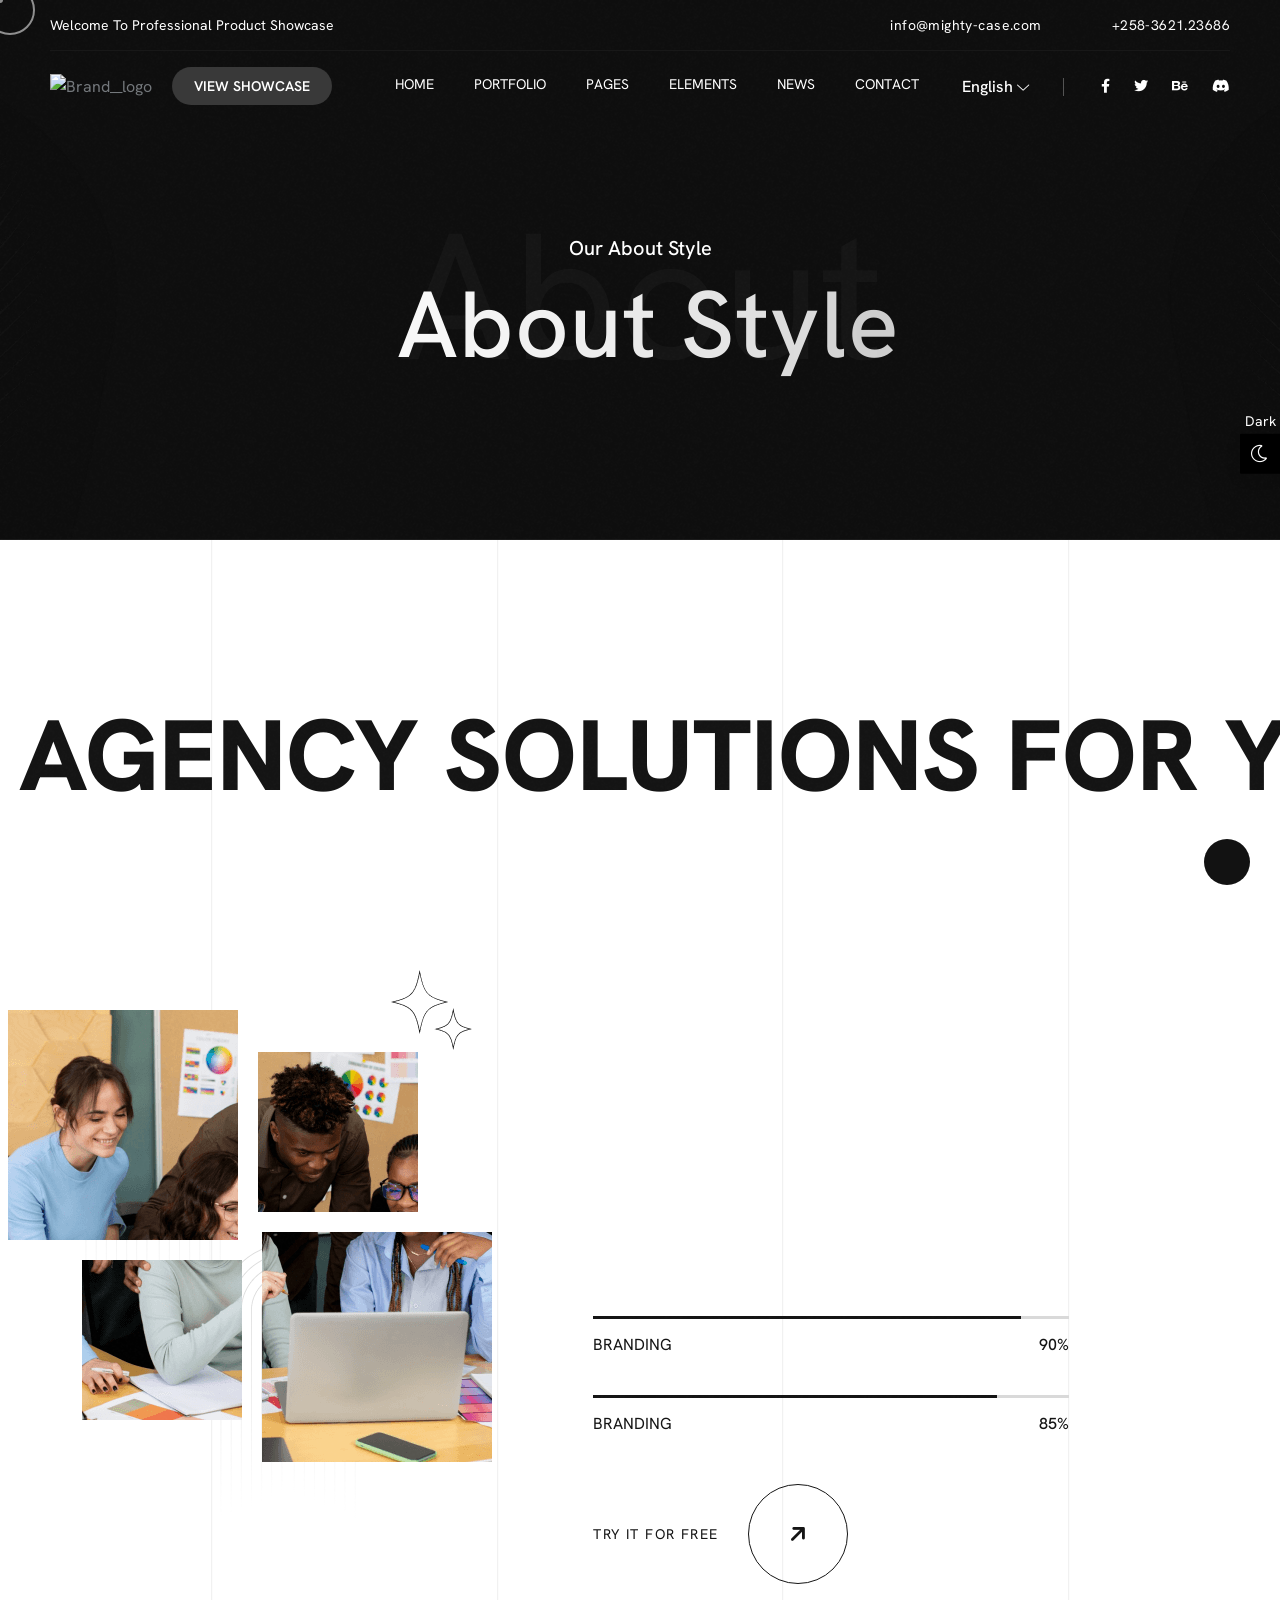
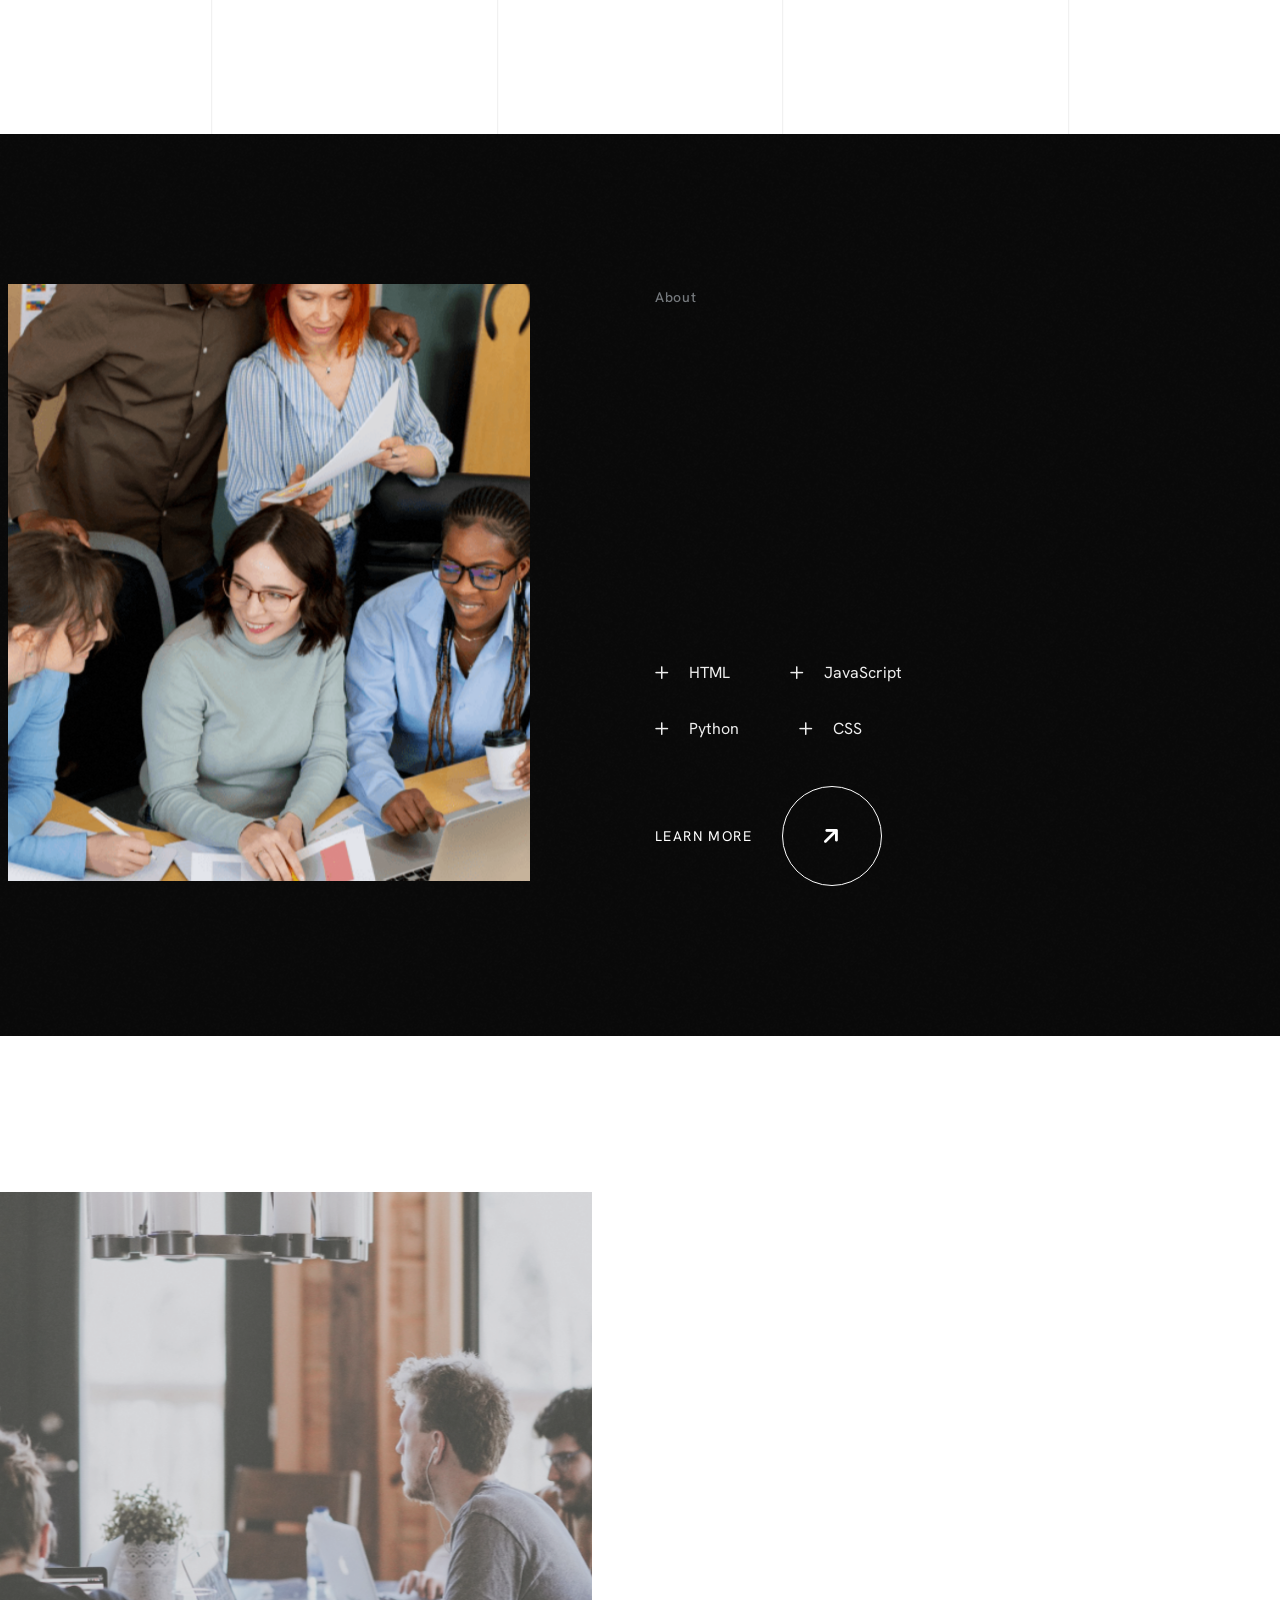
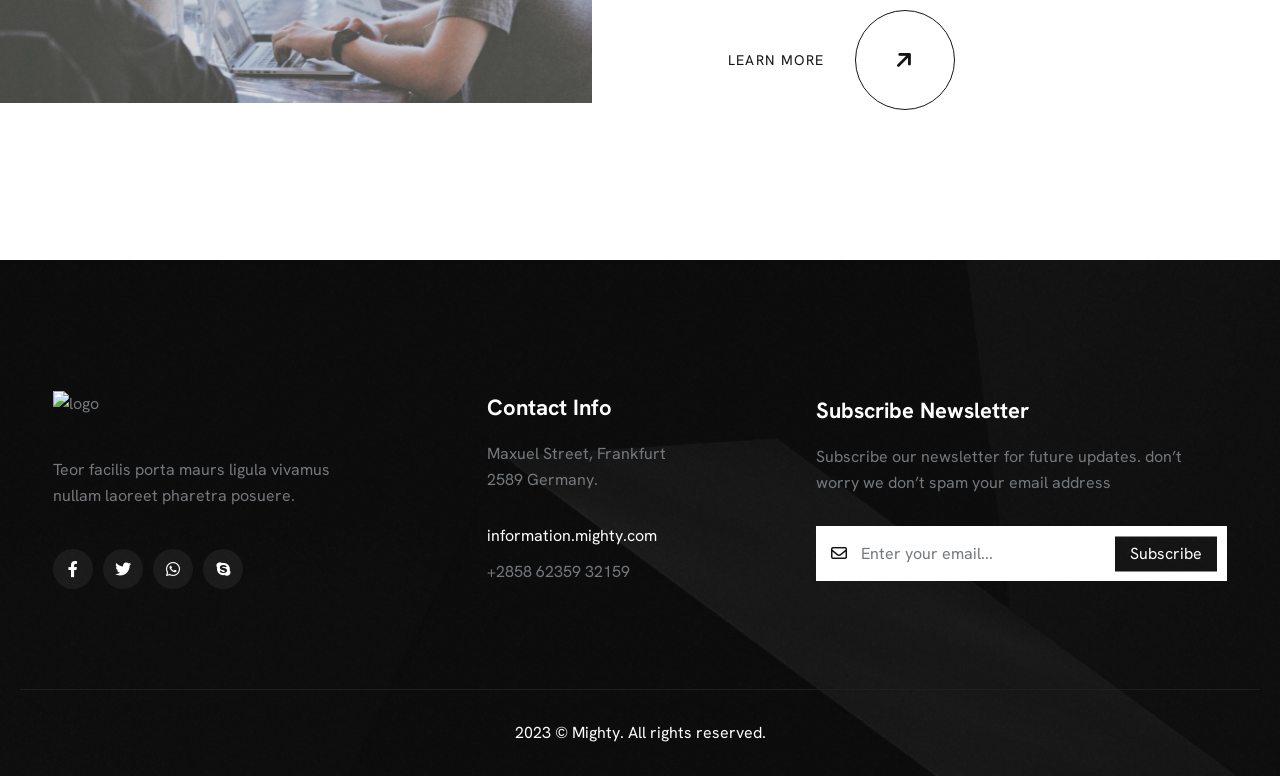
==== about-style.html @ b7a42e95 "initial commit" ====
<!DOCTYPE html>
<html lang="en" data-theme="light">

<head>
    <meta charset="UTF-8">
    <meta name="viewport" content="width=device-width, initial-scale=1.0">
    <meta name="theme-style-mode" content="1">
    <link rel="shortcut icon" type="image/x-icon" href="assets/images/fav.png">
    <title>Mighty - Creative Portfolio Template</title>
    <link rel="stylesheet" href="assets/css/plugins/fontawesome-6.css">
    <link rel="stylesheet" href="assets/css/plugins/swiper.min.css">
    <link rel="stylesheet" href="assets/css/vendor/metismenu.css">
    <link rel="stylesheet" href="assets/css/plugins/animate.min.css">
    <link rel="stylesheet" href="assets/css/vendor/bootstrap.min.css">
    <link rel="stylesheet" href="assets/css/style.css">
</head>

<body class="inner-page">

    <!-- Scripts style two -->
    <!-- header area two start -->
    <div class="rts-header-area-two header--sticky">
        <div class="container-150">
            <div class="row">
                <div class="col-lg-12">
                    <div class="header-top-two">
                        <div class="left">
                            <p>Welcome To Professional Product Showcase</p>
                        </div>
                        <div class="right">
                            <div class="male">
                                <a href="mailto:webmaster@example.com">info@mighty-case.com</a>
                            </div>
                            <div class="number">
                                <a href="tel:+4733378901">+258-3621.23686</a>
                            </div>
                        </div>
                    </div>
                </div>
            </div>
            <div class="row">
                <div class="col-lg-12">
                    <div class="main-header-two">
                        <div class="header-left-area">
                            <div class="logo-area">
                                <a href="index.html" class="loog">
                                    <img src="assets/images/logo/03.svg" alt="Brand__logo">
                                </a>
                            </div>
                            <a href="portfolio-grid.html" class="rts-btn btn-radious btn-dark">View Showcase</a>
                        </div>
                        <div class="header-nav-area">
                            <nav class="nav-area drop-down-rts">
                                <ul class="navbar-nav-1">
                                    <li class="menu-item main-nav-on menu-item-has-children">
                                        <a href="javascript:void(0);"><span class="rolling-text">Home</span></a>

                                        <ul class="mega-menu-01 sub-menu home-demos" style="display: block;">
                                            <li class="single-mega">
                                                <a class="tag" href="#">Home Pages</a>
                                                <ul class="main-wrapper" style="display: block;">
                                                    <li class="menu-item menu-item-home"><a class="menu-link" href="index.html">Digital Agency</a>
                                                    </li>

                                                    <li class="menu-item"><a class="menu-link" href="index-six.html">Business Agency</a></li>
                                                    <li class="menu-item"><a class="menu-link" href="index-two.html">Creative Agency</a></li>
                                                    <li class="menu-item"><a class="menu-link" href="index-three.html">Personal Portfolio</a></li>
                                                    <li class="menu-item"><a class="menu-link" href="index-four.html">Design Agency</a></li>
                                                    <li class="menu-item"><a class="menu-link" href="index-five.html">Creative Portfolio</a></li>
                                                </ul>
                                            </li>
                                            <li class="single-mega">
                                                <a class="tag" href="#">showcases</a>
                                                <ul class="main-wrapper" style="display: block;">
                                                    <li class="menu-item menu-item-home"><a class="menu-link" href="showcase-horizontal.html">Horizonal Slider</a></li>
                                                    <li class="menu-item menu-item-home"><a class="menu-link" href="showcase-carousel.html">Showcase
                                                            Carousel</a></li>
                                                    <li class="menu-item menu-item-home"><a class="menu-link" href="showcase-carousel-center-active.html">Showcase Active</a></li>
                                                    <li class="menu-item menu-item-home"><a class="menu-link" href="showcase-vertical-slider.html">Vertical Slider</a></li>
                                                    <li class="menu-item menu-item-home"><a class="menu-link" href="showcase-vertical-scroll.html">Vertical Scroll</a></li>
                                                    <li class="menu-item menu-item-home"><a class="menu-link" href="showcase-parallax-slider.html">Parallax Slider</a></li>
                                                </ul>
                                            </li>
                                            <li class="single-mega">
                                                <a class="tag" href="#">showcases</a>
                                                <ul class="main-wrapper" style="display: block;">
                                                    <li class="menu-item menu-item-home"><a class="menu-link" href="showcase-grid-slider.html">Showcase Grid Slider </a></li>
                                                    <li class="menu-item menu-item-home"><a class="menu-link" href="showcase-vertical-split.html">Vertical Split</a></li>
                                                    <li class="menu-item menu-item-home"><a class="menu-link" href="showcase-interactive-links.html">Interactive Links</a></li>
                                                    <li class="menu-item menu-item-home"><a class="menu-link" href="showcase-interactive-list.html">Interactive Lists</a></li>
                                                    <li class="menu-item menu-item-home"><a class="menu-link" href="showcase-interactive-reveal.html">Interactive reveal</a></li>
                                                    <li class="menu-item"><a class="menu-link" href="javascript:void(0);">Coming Soon</a></li>
                                                </ul>
                                            </li>

                                        </ul>

                                        <ul class="" style="display: block;">

                                        </ul>

                                    </li>
                                    <li class="menu-item main-nav-on menu-item-has-children">
                                        <a href="#"><span class="rolling-text">Portfolio</span></a>
                                        <ul class="sub-menu" style="display: block;">
                                            <li class="menu-item menu-item-home has-children-sub"><a class="menu-link" href="javascript:void(0);">Portfolio Grid</a>
                                                <ul class="sub-menu third-lvl base">
                                                    <li class="menu-item menu-item-home"><a class="nav-link" href="portfolio-grid.html"> Grid 2
                                                            Column</a></li>
                                                    <li class="menu-item menu-item-home"><a class="nav-link" href="portfolio-grid-3column.html">Grid
                                                            3 Column</a></li>
                                                    <li class="menu-item menu-item-home"><a class="nav-link" href="portfolio-full-width.html">Grid
                                                            Full Width</a></li>

                                                </ul>
                                            </li>
                                            <li class="menu-item menu-item-home has-children-sub"><a class="menu-link" href="javascript:void(0);">Portfolio List</a>
                                                <ul class="sub-menu third-lvl base">
                                                    <li class="menu-item menu-item-home"><a href="portfolio-two.html">Portfolio List</a></li>
                                                    <li class="menu-item menu-item-home"><a href="showcase-interactive-list.html">Interactive
                                                            Lists</a></li>
                                                </ul>

                                            </li>
                                            <li class="menu-item menu-item-home"><a class="menu-link" href="portfolio-one.html">Portfolio
                                                    Masonry</a></li>
                                            <li class="menu-item menu-item-home"><a class="menu-link" href="portfolio-filter.html">Portfolio
                                                    Filter</a></li>
                                            <li class="menu-item menu-item-home has-children-sub"><a class="menu-link" href="javascript:void(0);">Portfolio Details</a>
                                                <ul class="sub-menu third-lvl base">
                                                    <li class="menu-item menu-item-home"><a class="nav-link" href="portfolio-details.html">Portfolio
                                                            Details</a></li>
                                                    <li class="menu-item menu-item-home"><a class="nav-link" href="portfolio-details-two.html">Portfolio Details Two</a></li>
                                                    <li class="menu-item menu-item-home"><a class="nav-link" href="portfolio-details-three.html">Portfolio Details Three</a></li>
                                                    <li class="menu-item menu-item-home"><a class="nav-link" href="portfolio-details-four.html">Portfolio Details Four</a></li>
                                                    <li class="menu-item menu-item-home"><a class="nav-link" href="portfolio-details-slider.html">Portfolio Details Slider</a></li>
                                                </ul>
                                            </li>
                                        </ul>
                                    </li>
                                    <li class="menu-item main-nav-on menu-item-has-children">
                                        <a href="javascript:void(0);"><span class="rolling-text">Pages</span></a>
                                        <ul class="sub-menu" style="display: block;">
                                            <li class="menu-item menu-item-home"><a class="menu-link" href="about.html">About Us</a></li>
                                            <li class="menu-item menu-item-home"><a class="menu-link" href="service-1.html">Services V.1</a></li>
                                            <li class="menu-item menu-item-home"><a class="menu-link" href="service-2.html">Services V.2</a></li>
                                            <li class="menu-item menu-item-home"><a class="menu-link" href="service-3.html">Services V.3</a></li>
                                            <li class="menu-item menu-item-home"><a class="menu-link" href="service-details.html">Services
                                                    Details</a></li>
                                            <li class="menu-item menu-item-home"><a class="menu-link" href="coming-soon.html">Coming Soon</a></li>
                                            <li class="menu-item menu-item-home"><a class="menu-link" href="error.html">404 Page</a></li>
                                        </ul>
                                    </li>
                                    <li class="menu-item main-nav-on menu-item-has-children">
                                        <a href="javascript:void(0);"><span class="rolling-text">Elements</span></a>
                                        <ul class="mega-menu-01 sub-menu elements" style="display: block;">
                                            <li class="single-mega">
                                                <a class="tag" href="#">Widgets</a>
                                                <ul class="main-wrapper" style="display: block;">
                                                    <li class="menu-item menu-item-home"><a class="menu-link" href="accordion.html">Accordion</a>
                                                    </li>
                                                    <li class="menu-item"><a class="menu-link" href="banner.html">Our Banner</a></li>
                                                    <li class="menu-item"><a class="menu-link" href="blog-elements.html">Our Blogs</a></li>
                                                    <li class="menu-item"><a class="menu-link" href="buttons.html">Buttons</a></li>
                                                    <li class="menu-item"><a class="menu-link" href="cta.html">Call To Action</a></li>
                                                </ul>
                                            </li>
                                            <li class="single-mega">
                                                <a class="tag" href="#">Widgets</a>
                                                <ul class="main-wrapper" style="display: block;">
                                                    <li class="menu-item"><a class="menu-link" href="carousel.html">Carousel</a></li>
                                                    <li class="menu-item menu-item-home"><a class="menu-link" href="circle-progress.html">Circle
                                                            Progress</a></li>
                                                    <li class="menu-item menu-item-home"><a class="menu-link" href="clients-logo.html">Client
                                                            Logo</a></li>
                                                    <li class="menu-item menu-item-home"><a class="menu-link" href="contact-form.html">Contact
                                                            Form</a></li>
                                                    <li class="menu-item menu-item-home"><a class="menu-link" href="counter.html">Counter Up</a>
                                                    </li>
                                                </ul>
                                            </li>
                                            <li class="single-mega">
                                                <a class="tag" href="#">Widgets</a>
                                                <ul class="main-wrapper" style="display: block;">
                                                    <li class="menu-item menu-item-home"><a class="menu-link" href="heading.html">Typography</a>
                                                    </li>
                                                    <li class="menu-item menu-item-home"><a class="menu-link" href="service-card.html">Service
                                                            Card</a></li>
                                                    <li class="menu-item menu-item-home"><a class="menu-link" href="service-list-revel.html">Service
                                                            List</a></li>
                                                    <li class="menu-item menu-item-home"><a class="menu-link" href="pricing-table.html">Pricing
                                                            Table</a></li>
                                                    <li class="menu-item menu-item-home"><a class="menu-link" href="tab.html">Our Tab Style</a></li>
                                                </ul>
                                            </li>
                                            <li class="single-mega">
                                                <a class="tag" href="#">Widgets</a>
                                                <ul class="main-wrapper" style="display: block;">
                                                    <li class="menu-item menu-item-home"><a class="menu-link" href="filter.html">Our Filter
                                                            Style</a></li>
                                                    <li class="menu-item menu-item-home"><a class="menu-link" href="team-style.html">Our Awesome
                                                            Team</a></li>
                                                    <li class="menu-item menu-item-home"><a class="menu-link" href="testimonials.html">Testimonials</a></li>
                                                    <li class="menu-item menu-item-home"><a class="menu-link" href="about-style.html">About
                                                            Style</a></li>
                                                    <li class="menu-item menu-item-home"><a class="menu-link" href="footer-style.html">Footer
                                                            Styles</a></li>
                                                </ul>
                                            </li>
                                        </ul>
                                    </li>
                                    <li class="menu-item main-nav-on menu-item-has-children">
                                        <a href="javascript:void(0);"><span class="rolling-text">News</span></a>
                                        <ul class="sub-menu" style="display: block;">
                                            <li class="menu-item menu-item-home"><a class="menu-link" href="blog.html">Our Blog</a></li>
                                            <li class="menu-item menu-item-home"><a class="menu-link" href="blog-sidebar.html">Blog Sidebar
                                                    Right</a></li>
                                            <li class="menu-item menu-item-home"><a class="menu-link" href="blog-sidebar-left.html">Blog Sidebar
                                                    Left</a></li>
                                            <li class="menu-item menu-item-home has-children-sub">
                                                <a class="menu-link" href="javascript:void(0);">Blog Details</a>
                                                <ul class="sub-menu third-lvl base">
                                                    <li class="menu-item menu-item-home"><a class="nav-link" href="blog-details.html">Blog
                                                            Details</a></li>
                                                    <li class="menu-item menu-item-home"><a class="nav-link" href="blog-details-two.html">Blog
                                                            Details Two</a></li>
                                                    <li class="menu-item menu-item-home"><a class="nav-link" href="blog-detailsleft-sidebar.html">Blog Details Left</a></li>
                                                    <li class="menu-item menu-item-home"><a class="nav-link" href="blog-detailsright-sidebar.html">Blog Details Right</a></li>
                                                </ul>

                                            </li>
                                        </ul>
                                    </li>
                                    <li class="menu-item main-nav-on">
                                        <a class="menu-link" href="contact.html"><span class="rolling-text">Contact</span></a>
                                    </li>
                                </ul>
                            </nav>
                        </div>
                        <div class="header-right">
                            <div class="language-check">
                                <!-- check -->
                                <div class="input-group">
                                    <button type="button" data-bs-toggle="dropdown" aria-expanded="false">English
                                        <i class="fa-sharp fa-light fa-chevron-down"></i>
                                    </button>
                                    <ul class="dropdown-menu">
                                        <li><a class="dropdown-item" href="#">Chinese</a></li>
                                        <li><a class="dropdown-item" href="#">Spanish</a></li>
                                        <li><a class="dropdown-item" href="#">Arabic</a></li>
                                        <li><a class="dropdown-item" href="#">Portuguese</a></li>
                                    </ul>
                                </div>
                                <!-- check -->
                            </div>
                            <!-- social area start -->
                            <div class="social-transparent-wrapper">
                                <ul>
                                    <li><a href="#"><i class="fa-brands fa-facebook-f"></i></a></li>
                                    <li><a href="#"><i class="fa-brands fa-twitter"></i></a></li>
                                    <li><a href="#"><i class="fa-brands fa-behance"></i></a></li>
                                    <li><a href="#"><i class="fa-brands fa-discord"></i></a></li>
                                </ul>
                            </div>
                            <!-- social area end -->
                            <div class="menu-btn">

                                <div class="rts-offcanvas-wrapper">
                                    <div class="container-menu">
                                        <div class="action-menu">
                                            <div class="close-event"></div>
                                            <div class="open-event">
                                                <!-- <div class="text">
                        <span>Menu</span>
                        <span>Close</span>
                    </div> -->
                                                <div class="burger">
                                                    <svg viewBox="0 0 15 15" fill="none" xmlns="http://www.w3.org/2000/svg" class="icon-close" data-v-649bbaab="">
                                                        <line x1="13.788" y1="1.28816" x2="1.06011" y2="14.0161" stroke="currentColor" stroke-width="1.2"></line>
                                                        <line x1="1.06049" y1="1.43963" x2="13.7884" y2="14.1675" stroke="currentColor" stroke-width="1.2"></line>
                                                    </svg>
                                                    <svg viewBox="0 0 18 12" fill="none" xmlns="http://www.w3.org/2000/svg" class="icon-burger" data-v-649bbaab="">
                                                        <line x1="18" y1="0.6" y2="0.6" stroke="currentColor" stroke-width="1.2" data-v-649bbaab=""></line>
                                                        <line x1="18" y1="5.7167" y2="5.7167" stroke="currentColor" stroke-width="1.2" data-v-649bbaab=""></line>
                                                        <line x1="18" y1="10.8334" y2="10.8334" stroke="currentColor" stroke-width="1.2" data-v-649bbaab=""></line>
                                                    </svg>
                                                </div>
                                            </div>
                                        </div>
                                    </div>
                                    <div class="rts-fs-menu">
                                        <div class="rts-fs-container row">

                                            <div class="rts-fs--nav col-12 col-md-6">
                                                <ul id="primary-menu" class="navbar-nav-button">
                                                    <li id="menu-item-76" class="menu-item menu-item-has-children">
                                                        <a href="#">Home<span><svg height="24" viewBox="0 0 24 24" width="24"
                                    xmlns="http://www.w3.org/2000/svg">
                                    <path class="heroicon-ui"
                                        d="M18.59 13H3a1 1 0 0 1 0-2h15.59l-5.3-5.3a1 1 0 1 1 1.42-1.4l7 7a1 1 0 0 1 0 1.4l-7 7a1 1 0 0 1-1.42-1.4l5.3-5.3z">
                                    </path>
                                </svg></span></a>
                                                        <ul class="sub-menu">
                                                            <li class="menu-item menu-item-home current-menu-item page_item">
                                                                <a href="index.html" aria-current="page">Digital Agency</a>
                                                            </li>
                                                            <li class="menu-item">
                                                                <a href="index-two.html">Creative Agency</a>
                                                            </li>
                                                            <li class="menu-item">
                                                                <a href="index-three.html">Personal Portfolio</a>
                                                            </li>
                                                            <li class="menu-item">
                                                                <a href="index-four.html">Design Agency</a>
                                                            </li>
                                                            <li class="menu-item">
                                                                <a href="index-five.html">Creative Portfolio</a>
                                                            </li>
                                                            <li class="menu-item">
                                                                <a href="index-six.html">Business Agency</a>
                                                            </li>
                                                        </ul>
                                                    </li>
                                                    <li id="menu-item-767" class="menu-item menu-item-has-children">
                                                        <a href="#">Showcase One<span><svg height="24" viewBox="0 0 24 24" width="24"
                                    xmlns="http://www.w3.org/2000/svg">
                                    <path class="heroicon-ui"
                                        d="M18.59 13H3a1 1 0 0 1 0-2h15.59l-5.3-5.3a1 1 0 1 1 1.42-1.4l7 7a1 1 0 0 1 0 1.4l-7 7a1 1 0 0 1-1.42-1.4l5.3-5.3z">
                                    </path>
                                </svg></span></a>
                                                        <ul class="sub-menu">
                                                            <li class="menu-item menu-item-home current-menu-item page_item">
                                                                <a href="showcase-horizontal.html" aria-current="page">Horizontal Slider</a>
                                                            </li>
                                                            <li class="menu-item">
                                                                <a href="showcase-vertical-slider.html">Vertical Slider</a>
                                                            </li>
                                                            <li class="menu-item">
                                                                <a href="showcase-carousel.html">Showcase Carousel</a>
                                                            </li>
                                                            <li class="menu-item">
                                                                <a href="showcase-vertical-scroll.html">Vertical Scroll</a>
                                                            </li>
                                                            <li class="menu-item">
                                                                <a href="showcase-parallax-slider.html">Parallax Slider</a>
                                                            </li>
                                                        </ul>
                                                    </li>
                                                    <li id="menu-item-768" class="menu-item menu-item-has-children">
                                                        <a href="#">Showcase Two<span><svg height="24" viewBox="0 0 24 24" width="24"
                                    xmlns="http://www.w3.org/2000/svg">
                                    <path class="heroicon-ui"
                                        d="M18.59 13H3a1 1 0 0 1 0-2h15.59l-5.3-5.3a1 1 0 1 1 1.42-1.4l7 7a1 1 0 0 1 0 1.4l-7 7a1 1 0 0 1-1.42-1.4l5.3-5.3z">
                                    </path>
                                </svg></span></a>
                                                        <ul class="sub-menu">
                                                            <li class="menu-item menu-item-home current-menu-item page_item">
                                                                <a href="showcase-grid-slider.html" aria-current="page">Showcase Grid Slider</a>
                                                            </li>
                                                            <li class="menu-item">
                                                                <a href="showcase-vertical-split.html">Vertical Split</a>
                                                            </li>
                                                            <li class="menu-item">
                                                                <a href="showcase-interactive-links.html">Interactive Links</a>
                                                            </li>
                                                            <li class="menu-item">
                                                                <a href="showcase-interactive-list.html">Interactive Lists</a>
                                                            </li>
                                                            <li class="menu-item">
                                                                <a href="showcase-interactive-reveal.html">Interactive Reveal</a>
                                                            </li>
                                                        </ul>
                                                    </li>
                                                    <li class="menu-item menu-item-has-children">
                                                        <a href="#">Portfolio<span><svg height="24" viewBox="0 0 24 24" width="24"
                                    xmlns="http://www.w3.org/2000/svg">
                                    <path class="heroicon-ui"
                                        d="M18.59 13H3a1 1 0 0 1 0-2h15.59l-5.3-5.3a1 1 0 1 1 1.42-1.4l7 7a1 1 0 0 1 0 1.4l-7 7a1 1 0 0 1-1.42-1.4l5.3-5.3z">
                                    </path>
                                </svg></span></a>
                                                        <ul class="sub-menu">
                                                            <li class="menu-item menu-item-has-children">
                                                                <a href="#">Portfolio Grid <span><svg height="24" viewBox="0 0 24 24" width="24"
                                        xmlns="http://www.w3.org/2000/svg">
                                        <path class="heroicon-ui"
                                            d="M18.59 13H3a1 1 0 0 1 0-2h15.59l-5.3-5.3a1 1 0 1 1 1.42-1.4l7 7a1 1 0 0 1 0 1.4l-7 7a1 1 0 0 1-1.42-1.4l5.3-5.3z">
                                        </path>
                                    </svg></span></a>
                                                                <ul class="sub-menu">
                                                                    <li class="menu-item"><a href="portfolio-grid.html">Grid 2 Column</a></li>
                                                                    <li class="menu-item"><a href="portfolio-grid-3column.html">Grid 3 Column</a></li>
                                                                    <li class="menu-item"><a href="portfolio-full-width.html">Grid Full Width</a></li>
                                                                </ul>
                                                            </li>
                                                            <li class="menu-item menu-item-has-children">
                                                                <a href="#">Portfolio List <span><svg height="24" viewBox="0 0 24 24" width="24"
                                        xmlns="http://www.w3.org/2000/svg">
                                        <path class="heroicon-ui"
                                            d="M18.59 13H3a1 1 0 0 1 0-2h15.59l-5.3-5.3a1 1 0 1 1 1.42-1.4l7 7a1 1 0 0 1 0 1.4l-7 7a1 1 0 0 1-1.42-1.4l5.3-5.3z">
                                        </path>
                                    </svg></span></a>
                                                                <ul class="sub-menu">
                                                                    <li class="menu-item"><a href="portfolio-two.html">Portfolio List</a></li>
                                                                    <li class="menu-item"><a href="showcase-interactive-list.html">Interactive Lists</a></li>
                                                                </ul>
                                                            </li>
                                                            <li class="menu-item"><a href="portfolio-one.html">Portfolio Masonry</a></li>
                                                            <li class="menu-item"><a href="portfolio-filter.html">Portfolio Filter</a></li>
                                                            <li class="menu-item menu-item-has-children">
                                                                <a href="#">Portfolio Details <span><svg height="24" viewBox="0 0 24 24" width="24"
                                        xmlns="http://www.w3.org/2000/svg">
                                        <path class="heroicon-ui"
                                            d="M18.59 13H3a1 1 0 0 1 0-2h15.59l-5.3-5.3a1 1 0 1 1 1.42-1.4l7 7a1 1 0 0 1 0 1.4l-7 7a1 1 0 0 1-1.42-1.4l5.3-5.3z">
                                        </path>
                                    </svg></span></a>
                                                                <ul class="sub-menu">
                                                                    <li class="menu-item"><a href="portfolio-details.html">Portfolio Details</a></li>
                                                                    <li class="menu-item"><a href="portfolio-details-two.html">Portfolio Details Two</a></li>
                                                                    <li class="menu-item"><a href="portfolio-details-three.html">Portfolio Details Three</a></li>
                                                                    <li class="menu-item"><a href="portfolio-details-four.html">Portfolio Details Four</a></li>
                                                                    <li class="menu-item"><a href="portfolio-details-slider.html">Portfolio Details Slider</a></li>
                                                                </ul>
                                                            </li>
                                                        </ul>
                                                    </li>
                                                    <li class="menu-item menu-item-has-children">
                                                        <a href="#">Pages
                                                            <span>
                                <svg height="24" viewBox="0 0 24 24" width="24"
                                        xmlns="http://www.w3.org/2000/svg">
                                        <path class="heroicon-ui"
                                            d="M18.59 13H3a1 1 0 0 1 0-2h15.59l-5.3-5.3a1 1 0 1 1 1.42-1.4l7 7a1 1 0 0 1 0 1.4l-7 7a1 1 0 0 1-1.42-1.4l5.3-5.3z">
                                        </path>
                                </svg>
                            </span>
                                                        </a>
                                                        <ul class="sub-menu">
                                                            <li class="menu-item"><a href="about.html">About Me</a></li>
                                                            <li class="menu-item"><a href="service-1.html">Services V.1</a></li>
                                                            <li class="menu-item"><a href="service-2.html">Services V.2</a></li>
                                                            <li class="menu-item"><a href="service-3.html">Services V.3</a></li>
                                                            <li class="menu-item"><a href="service-details.html">Services details</a></li>
                                                            <li class="menu-item"><a href="coming-soon.html">Coming Soon</a></li>
                                                            <li class="menu-item"><a href="error.html">404 Page</a></li>
                                                        </ul>
                                                    </li>
                                                    <li class="menu-item menu-item-has-children">
                                                        <a href="#">News<span><svg height="24" viewBox="0 0 24 24" width="24"
                                    xmlns="http://www.w3.org/2000/svg">
                                    <path class="heroicon-ui"
                                        d="M18.59 13H3a1 1 0 0 1 0-2h15.59l-5.3-5.3a1 1 0 1 1 1.42-1.4l7 7a1 1 0 0 1 0 1.4l-7 7a1 1 0 0 1-1.42-1.4l5.3-5.3z">
                                    </path>
                                </svg></span></a>
                                                        <ul class="sub-menu">
                                                            <li class="menu-item"><a href="blog.html">Our Blog</a></li>
                                                            <li class="menu-item"><a href="blog-sidebar.html">Blog Sidebar Right</a></li>
                                                            <li class="menu-item"><a href="blog-sidebar-left.html">Blog Sidebar Left</a></li>
                                                            <li class="menu-item menu-item-has-children">
                                                                <a href="#">Blog Details<span><svg height="24" viewBox="0 0 24 24" width="24"
                                            xmlns="http://www.w3.org/2000/svg">
                                            <path class="heroicon-ui"
                                                d="M18.59 13H3a1 1 0 0 1 0-2h15.59l-5.3-5.3a1 1 0 1 1 1.42-1.4l7 7a1 1 0 0 1 0 1.4l-7 7a1 1 0 0 1-1.42-1.4l5.3-5.3z">
                                            </path>
                                        </svg></span></a>
                                                                <ul class="sub-menu">
                                                                    <li class="menu-item"><a href="blog-details.html">Blog Details</a></li>
                                                                    <li class="menu-item"><a href="blog-details-two.html">Blog Details Two</a></li>
                                                                    <li class="menu-item"><a href="blog-detailsleft-sidebar.html">Blog Details Left</a></li>
                                                                    <li class="menu-item"><a href="blog-detailsright-sidebar.html">Blog Details Right</a></li>
                                                                </ul>
                                                            </li>
                                                        </ul>
                                                    </li>
                                                    <li class="menu-item"><a href="contact.html">Contact</a></li>
                                                </ul>
                                            </div>

                                            <div class="rts-fs--contacts col-12 col-md-6">
                                                <div class="contact-inner">
                                                    <div class="contact-information">
                                                        <h2 class="heading-title">Our Office</h2>
                                                        <div class="address">
                                                            <ul>
                                                                <li>
                                                                    <p>98 Post St, Maxuel Street, Frankfurt</p>
                                                                </li>
                                                                <li>
                                                                    <p>575 Market St, Maxuel Street, Frankfurt</p>
                                                                </li>
                                                            </ul>
                                                        </div>
                                                    </div>
                                                    <div class="contact-information">
                                                        <h2 class="heading-title">Get In Touch</h2>
                                                        <div class="contact">
                                                            <ul>
                                                                <li><a href="mailto:information.mighty.com" class="mail">information.mighty.com</a></li>
                                                                <li><a href="tel:28586235932159" class="number">+2858 62359 32159</a></li>
                                                            </ul>
                                                        </div>
                                                        <div class="rts-social-area-one">
                                                            <ul>
                                                                <li><a href="#"><i class="fa-brands fa-facebook-f"></i></a></li>
                                                                <li><a href="#"><i class="fa-brands fa-twitter"></i></a></li>
                                                                <li><a href="#"><i class="fa-brands fa-whatsapp"></i></a></li>
                                                                <li><a href="#"><i class="fa-brands fa-skype"></i></a></li>
                                                            </ul>
                                                        </div>
                                                    </div>
                                                </div>
                                            </div>

                                        </div>
                                    </div>
                                </div>
                            </div>
                        </div>
                    </div>
                </div>
            </div>
        </div>
    </div>
    <!-- header area two end -->

    <!-- Scripts style two End -->


    <!-- Scripts style two -->
    <!-- rts bread crumba rea start -->
    <div class="rts-breadcrumb-area bg_image">
        <div class="container">
            <div class="row">
                <div class="col-lg-12">
                    <div class="baread-crumb-main-wrapper pt--100">
                        <div class="inner">
                            <span class="works">Our About Style</span>
                            <h1 class="title rts_hero__title">About Style</h1>
                            <span class="bg-text">About</span>
                        </div>
                    </div>
                </div>
            </div>
        </div>
    </div>
    <!-- rts bread crumba rea end -->
    <!-- Scripts style two End -->

    <!-- rts about area start -->
    <div class="rts-about-area-1 rts-section-gapBottom bg-white">
        <div class="shape-about-one">
            <img src="assets/images/about/05.png" alt="about">
        </div>
        <div class="container-full">
            <div class="row">
                <div class="col-lg-12">
                    <div class="grid-lines-wrapper">
                        <div class="grid-lines">
                            <div class="grid-line"></div>
                            <div class="grid-line"></div>
                            <div class="grid-line"></div>
                            <div class="grid-line"></div>
                        </div>
                    </div>
                </div>
            </div>
            <div class="text-split-wrap-about scrolltext-wrapper">
                <div class="text-split scrollingText-two">
                    <h2 class="title">
                        Digital Agency Solutions <span>for Your Business</span>
                        Digital Agency Solutions <span>for Your Business</span>
                        Digital Agency Solutions <span>for Your Business</span>
                    </h2>
                </div>
            </div>
        </div>
        <!-- about main inner wrapper -->
        <div class="container mt--100">
            <div class="row">
                <div class="col-lg-5">
                    <div class="left-main-about-inner">
                        <img src="assets/images/about/02.png" alt="about">
                        <div class="shape-about-two">
                            <img src="assets/images/about/06.png" alt="about">
                        </div>
                    </div>
                </div>
                <div class="col-lg-7 pl--60 pl_sm--15 pt_md--50 pt_sm--30">
                    <!-- about right area start -->
                    <div class="about-area-right-start">
                        <div class="inner-about-wrapper">
                            <h2 class="title quote">Innovative Solutions
                                for Your Business</h2>
                            <p class="disc rts-text-anim">
                                Founded in 2012 we have built a reputation for excellence and innovation in <br> the digital marketing space. We pride ourselves on our client-centric approach, <br> partnering with businesses of all sizes and industries to develop customized <br> strategies that meet their unique needs and goals.
                            </p>
                            <div class="progress-main-wrapper">
                                <!-- ingle progress start -->
                                <div class="single-progress-area-one mb--40">
                                    <div class="progress">
                                        <div class="progress-bar wow fadeInLeft bg--primary" role="progressbar" style="width: 90%" aria-valuenow="25" aria-valuemin="0" aria-valuemax="100"></div>
                                    </div>
                                    <div class="progress-bottom">
                                        <p class="name">
                                            Branding
                                        </p>
                                        <span class="parcent">
                                            90%
                                        </span>
                                    </div>
                                </div>
                                <!-- ingle progress start -->
                                <!-- ingle progress start -->
                                <div class="single-progress-area-one">
                                    <div class="progress">
                                        <div class="progress-bar wow fadeInLeft bg--primary" role="progressbar" style="width: 85%" aria-valuenow="25" aria-valuemin="0" aria-valuemax="100"></div>
                                    </div>
                                    <div class="progress-bottom">
                                        <p class="name">
                                            Branding
                                        </p>
                                        <span class="parcent">
                                            85%
                                        </span>
                                    </div>
                                </div>
                                <!-- ingle progress start -->
                            </div>
                            <div class="btn--area-left mt--50">
                                <a href="about.html" class="learn-more-btn">Try It for free<i class="fa-solid fa-arrow-up-right"></i></a>
                            </div>
                        </div>
                    </div>
                    <!-- about right area end -->
                </div>
            </div>
        </div>
        <!-- about main inner wrapper main -->
    </div>
    <!-- rts about area end -->


    <!-- rts about area three -->
    <div class="rts-about-area parallax-about  rts-section-gap about-three-bg" id="about">
        <div class="container">
            <div class="row g-5">
                <div class="col-lg-6">
                    <a href="#" class="pli-image-link">
                        <div class="pli-image-holder">
                            <!-- Use class "cover-opacity-*" to set image overlay if needed. For example "cover-opacity-2". Useful if class "pli-info-overlay" is enabled on "portfolio-list". Note: It is individual and depends on the image you use. More info about helper classes in file "helper.css". -->
                            <figure class="pli-image">
                                <img class="anim-image-parallax tt-lazy" src="assets/images/about/08.png" data-src="assets/images/about/08.png" alt="image">
                            </figure> <!-- /.pli-image -->
                        </div> <!-- /.pli-image-holder -->

                    </a> <!-- /.pli-image-link -->
                </div>
                <div class="col-lg-6">
                    <div class="about-three-right-content">
                        <div class="title-area-left-three">
                            <span>About</span>
                            <h2 class="title quote">I CRAFT WONDERFUL <br>
                                DIGITAL EXPERIENCES <br>
                                FOR BRANDS</h2>
                        </div>
                        <p class="disc rts-text-anim">
                            As a web developer, your primary role is to design, develop, and <br> maintain websites and web applications. You will work closely with <br> clients or stakeholders to understand their requirements.
                        </p>
                        <div class="skill-area-h3 rts-slide-up-gsap">
                            <!-- single -->
                            <div class="single">
                                <i class="fa-regular fa-plus"></i>
                                <p>HTML</p>
                            </div>
                            <!-- single end -->
                            <!-- single -->
                            <div class="single">
                                <i class="fa-regular fa-plus"></i>
                                <p>JavaScript</p>
                            </div>
                            <!-- single end -->
                        </div>
                        <div class="skill-area-h3 rts-slide-up-gsap mt--30">
                            <div class="single">
                                <i class="fa-regular fa-plus"></i>
                                <p>Python</p>
                            </div>
                            <!-- single end -->
                            <!-- single -->
                            <div class="single">
                                <i class="fa-regular fa-plus"></i>
                                <p>CSS</p>
                            </div>
                            <!-- single end -->
                        </div>
                        <a href="#" class="learn-more-btn">Learn More <i class="fa-solid fa-arrow-up-right"></i></a>
                    </div>
                </div>
            </div>
        </div>
    </div>
    <!-- rts about area three end -->

    <!-- rts about area -->
    <div class="rts-about-area-4 parallax-about rts-section-gap bg-white">
        <div class="container-140">
            <div class="row align-items-center">
                <div class="col-lg-6 rts-slide-right-gsap">
                    <div class="thumbnail-about-4">
                        <div class="pli-image-link">
                            <div class="pli-image-holder">
                                <!-- Use class "cover-opacity-*" to set image overlay if needed. For example "cover-opacity-2". Useful if class "pli-info-overlay" is enabled on "portfolio-list". Note: It is individual and depends on the image you use. More info about helper classes in file "helper.css". -->
                                <figure class="pli-image">
                                    <img class="anim-image-parallax tt-lazy" src="assets/images/about/09.jpg" data-src="assets/images/about/09.jpg" alt="image">
                                </figure> <!-- /.pli-image -->
                            </div> <!-- /.pli-image-holder -->

                        </div> <!-- /.pli-image-link -->
                    </div>
                </div>
                <div class="col-lg-6">
                    <div class="about-content-inner-4 mt_md--50 mt_sm--30">
                        <h2 class="title quote">TAKING BRANDS FURTHER <br>
                            THROUGH CAREFULLY CRAFTED <br>
                            EMOTIONAL EXPERIENCES</h2>
                        <p class="disc rts-text-anim">
                            Irna torquent accumsan aliquet a metus netus tellus egestas semper tortor fusce duis <br> massa morbi parturient ornare. apibus nullam purus massa quam varius hac vel per <br> solution business module portfolio showcase
                        </p>
                        <a href="#" class="learn-more-btn">Learn More <i class="fa-solid fa-arrow-up-right"></i></a>
                    </div>
                </div>
            </div>
        </div>
    </div>
    <!-- rts about area end -->


    <!-- Footer style two -->
    <!-- rts footer two area start -->
    <div class="rts-footer-two-area bg-footer-2 bg_image-1">
        <div class="container-140">
            <div class="row">
                <div class="col-lg-12 pt--130 pt_sm--60 pb--100 pb_sm--60">
                    <div class="footer-two-wrapper-content">
                        <!-- footer left start -->
                        <div class="footer-left-two">
                            <a href="index.html" class="logo">
                                <img src="assets/images/logo/03.svg" alt="logo">
                            </a>
                            <p class="disc">
                                Teor facilis porta maurs ligula vivamus <br> nullam laoreet pharetra posuere.
                            </p>
                            <div class="rts-social-area-one">
                                <ul>
                                    <li><a href="#"><i class="fa-brands fa-facebook-f"></i></a></li>
                                    <li><a href="#"><i class="fa-brands fa-twitter"></i></a></li>
                                    <li><a href="#"><i class="fa-brands fa-whatsapp"></i></a></li>
                                    <li><a href="#"><i class="fa-brands fa-skype"></i></a></li>
                                </ul>
                            </div>
                        </div>
                        <!-- footer left end -->

                        <!-- footer right area start -->
                        <div class="footer-right-two">
                            <!-- contact info -->
                            <div class="contact-information">
                                <h5 class="title">Contact Info</h5>
                                <a href="#" class="map">Maxuel Street, Frankfurt <br> 2589 Germany.</a>
                                <a href="#" class="mail">information.mighty.com</a>
                                <a href="tel:28586235932159" class="number">+2858 62359 32159</a>
                            </div>
                            <!-- contact info end -->
                            <!-- contact info -->
                            <div class="contact-information input">
                                <h5 class="title">Subscribe Newsletter</h5>
                                <p class="map">Subscribe our newsletter for future updates. don’t <br> worry we don’t spam your email address</p>
                                <form action="#" class="form-footer-2">
                                    <label for="email-1"><i class="fa-regular fa-envelope"></i></label>
                                    <input id="email-1" type="email" placeholder="Enter your email..." required>
                                    <button type="submit">Subscribe</button>
                                </form>
                            </div>
                            <!-- contact info end -->
                        </div>
                        <!-- footer right area end -->
                    </div>
                </div>
                <div class="col-lg-12">
                    <!-- copyright-area-start -->
                    <div class="copy-right-area-start-two">
                        <p class="left">2023 © Mighty. All rights reserved.</p>
                    </div>
                    <!-- copyright-area-end -->
                </div>
            </div>
        </div>
    </div>
    <!-- rts footer two area end -->

    <!-- Footer style two End -->


    <!-- Scripts style two -->
    <div class="loading-screen" id="loading-screen">
        <span class="bar top-bar"></span>
        <span class="bar down-bar"></span>
        <span class="progress-line"></span>
        <span class="loading-counter"> </span>
    </div>


    <div class="bg-noise"></div>


    <!-- back to top start -->
    <div class="progress-wrap">
        <svg class="progress-circle svg-content" width="100%" height="100%" viewBox="-1 -1 102 102">
            <path d="M50,1 a49,49 0 0,1 0,98 a49,49 0 0,1 0,-98"></path>
        </svg>
    </div>
    <!-- back to top end -->



    <!-- pre loader start -->
    <div class="rts-cursor cursor-outer" data-default="yes" data-link="yes" data-slider="no">
        <span class="fn-cursor"></span>
    </div>
    <div class="rts-cursor cursor-inner" data-default="yes" data-link="yes" data-slider="no">
        <span class="fn-cursor">
        <span class="fn-left"></span>
        <span class="fn-right"></span>
        </span>
    </div>
    <!-- pre loader end -->



    <!-- dark light switcher start-->
    <div class="modal-sidebar-scroll rts-dark-light">
        <ul>
            <li class="go-dark-w"><span>Dark</span><i class="rts-go-dark fal fa-moon"></i></li>
            <li class="go-light-w"><span>Light</span><i class="rts-go-light fa-light fa-brightness"></i></li>
        </ul>
    </div>
    <!-- dark light switcher end -->



    <script defer src="assets/js/vendor/jquery.min.js"></script>
    <script defer src="assets/js/plugins/bootstrap.min.js"></script>
    <script defer src="assets/js/plugins/contact.form.js"></script>
    <script defer src="assets/js/vendor/waypoint.js"></script>
    <script defer src="assets/js/plugins/swiper.js"></script>


    <!-- for side bar sticky -->
    <script defer src="assets/js/plugins/resizer-sensor.js"></script>
    <script defer src="assets/js/plugins/sticky-sidebar.js"></script>
    <!-- for side bar sticky end-->

    <script defer src="assets/js/plugins/isotop.js"></script>
    <script defer src="assets/js/plugins/imagesloaded.pkgd.min.js"></script>

    <script defer src="assets/js/plugins/smoothscroll-varticle.js"></script>
    <script defer src="assets/js/vendor/gsap.js"></script>
    <script defer src="assets/js/plugins/scrolltiger.js"></script>
    <script defer src="assets/js/plugins/scrolltoplugin.js"></script>
    <script defer src="assets/js/plugins/splittext.js"></script>
    <script defer src="assets/js/plugins/smoothscroll.js"></script>

    <!-- title opacity scroll magix -->
    <script defer src="assets/js/plugins/scrollmagic.js"></script>
    <script defer src="assets/js/plugins/animate-scrollmagic.js"></script>
    <!-- title opacity scroll magic end -->



    <script defer src="assets/js/plugins/tilt.js"></script>
    <script defer src="assets/js/plugins/counterup.js"></script>

    <script defer src="assets/js/vendor/waw.js"></script>
    <!-- custom javascripts -->
    <script defer src="assets/js/main.js"></script>
    <!-- Scripts style two End -->
</body>

</html>
---- assets/css/vendor/metismenu.css ----
.metismenu .arrow {
    float: right;
    line-height: 1.42857;
  }
  *[dir="rtl"] .metismenu .arrow {
    float: left;
  }
  
  /*
   * Require Bootstrap 3.x
   * https://github.com/twbs/bootstrap
  */
  
  .metismenu .glyphicon.arrow:before {
    content: "\e079";
  }
  .metismenu .mm-active > a > .glyphicon.arrow:before {
    content: "\e114";
  }
  
  /*
   * Require Font-Awesome
   * http://fortawesome.github.io/Font-Awesome/
  */
  
  .metismenu .fa.arrow:before {
    content: "\f104";
  }
  .metismenu .mm-active > a > .fa.arrow:before {
    content: "\f107";
  }
  
  /*
   * Require Ionicons
   * http://ionicons.com/
  */
  
  .metismenu .ion.arrow:before {
    content: "\f3d2"
  }
  .metismenu .mm-active > a > .ion.arrow:before {
    content: "\f3d0";
  }
  .metismenu .plus-times {
    float: right;
  }
  *[dir="rtl"] .metismenu .plus-times {
    float: left;
  }
  .metismenu .fa.plus-times:before {
    content: "\f067";
  }
  .metismenu .mm-active > a > .fa.plus-times {
    -webkit-transform: rotate(45deg);
        -ms-transform: rotate(45deg);
            transform: rotate(45deg);
  }
  .metismenu .plus-minus {
    float: right;
  }
  *[dir="rtl"] .metismenu .plus-minus {
    float: left;
  }
  .metismenu .fa.plus-minus:before {
    content: "\f067";
  }
  .metismenu .mm-active > a > .fa.plus-minus:before {
    content: "\f068";
  }
  .metismenu .mm-collapse:not(.mm-show) {
    display: none;
  }
  
  .metismenu .mm-collapsing {
    position: relative;
    height: 0;
    overflow: hidden;
    -webkit-transition-timing-function: ease;
         -o-transition-timing-function: ease;
            transition-timing-function: ease;
    -webkit-transition-duration: .35s;
         -o-transition-duration: .35s;
            transition-duration: .35s;
    -webkit-transition-property: height, visibility;
    -o-transition-property: height, visibility;
    transition-property: height, visibility;
  }
  
  .metismenu .has-arrow {
    position: relative;
  }
  
  .metismenu .has-arrow::after {
    position: absolute;
    content: '';
    width: .5em;
    height: .5em;
    border-width: 1px 0 0 1px;
    border-style: solid;
    border-color: initial;
    right: 1em;
    -webkit-transform: rotate(-45deg) translate(0, -50%);
        -ms-transform: rotate(-45deg) translate(0, -50%);
            transform: rotate(-45deg) translate(0, -50%);
    -webkit-transform-origin: top;
        -ms-transform-origin: top;
            transform-origin: top;
    top: 50%;
    -webkit-transition: all .3s ease-out;
    -o-transition: all .3s ease-out;
    transition: all .3s ease-out;
  }
  
  *[dir="rtl"] .metismenu .has-arrow::after {
    right: auto;
    left: 1em;
    -webkit-transform: rotate(135deg) translate(0, -50%);
        -ms-transform: rotate(135deg) translate(0, -50%);
            transform: rotate(135deg) translate(0, -50%);
  }
  
  .metismenu .mm-active > .has-arrow::after,
  .metismenu .has-arrow[aria-expanded="true"]::after {
    -webkit-transform: rotate(-135deg) translate(0, -50%);
        -ms-transform: rotate(-135deg) translate(0, -50%);
            transform: rotate(-135deg) translate(0, -50%);
  }
  
  *[dir="rtl"] .metismenu .mm-active > .has-arrow::after,
  *[dir="rtl"] .metismenu .has-arrow[aria-expanded="true"]::after {
    -webkit-transform: rotate(225deg) translate(0, -50%);
        -ms-transform: rotate(225deg) translate(0, -50%);
            transform: rotate(225deg) translate(0, -50%);
  }
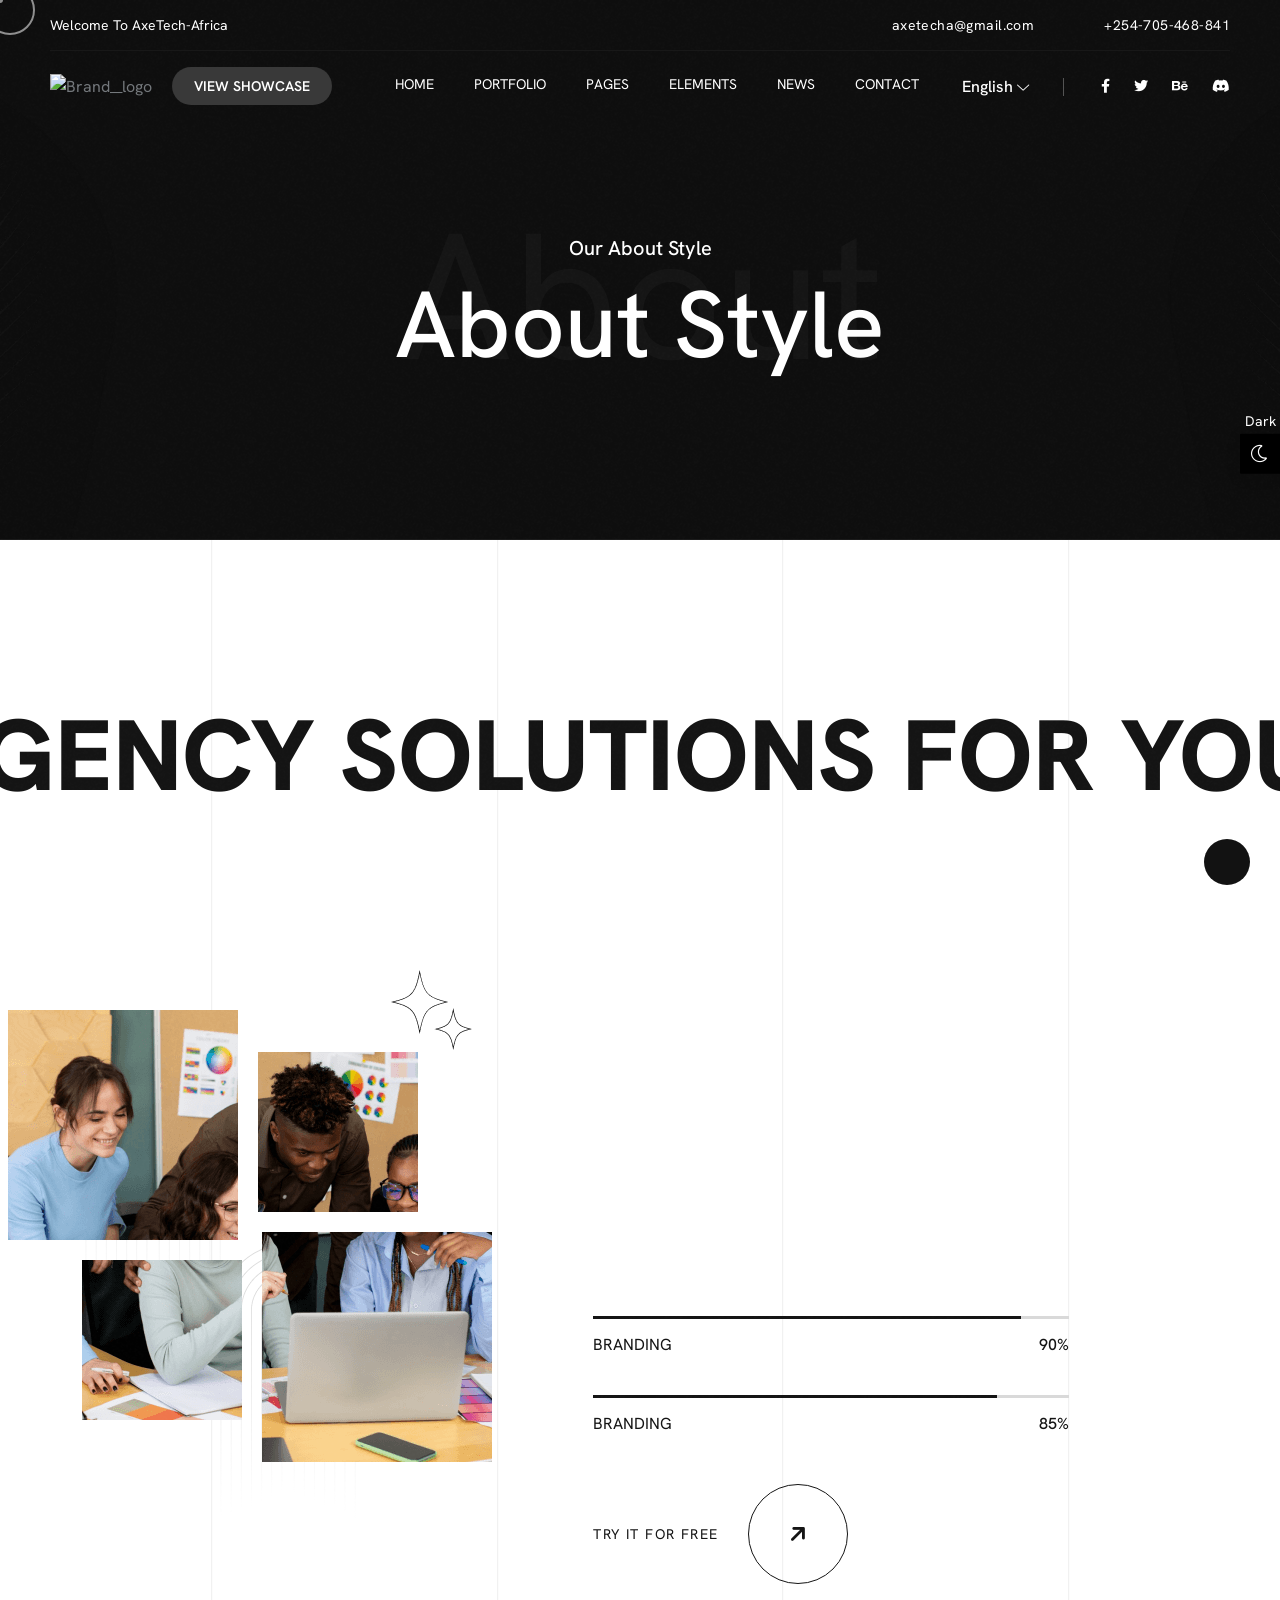
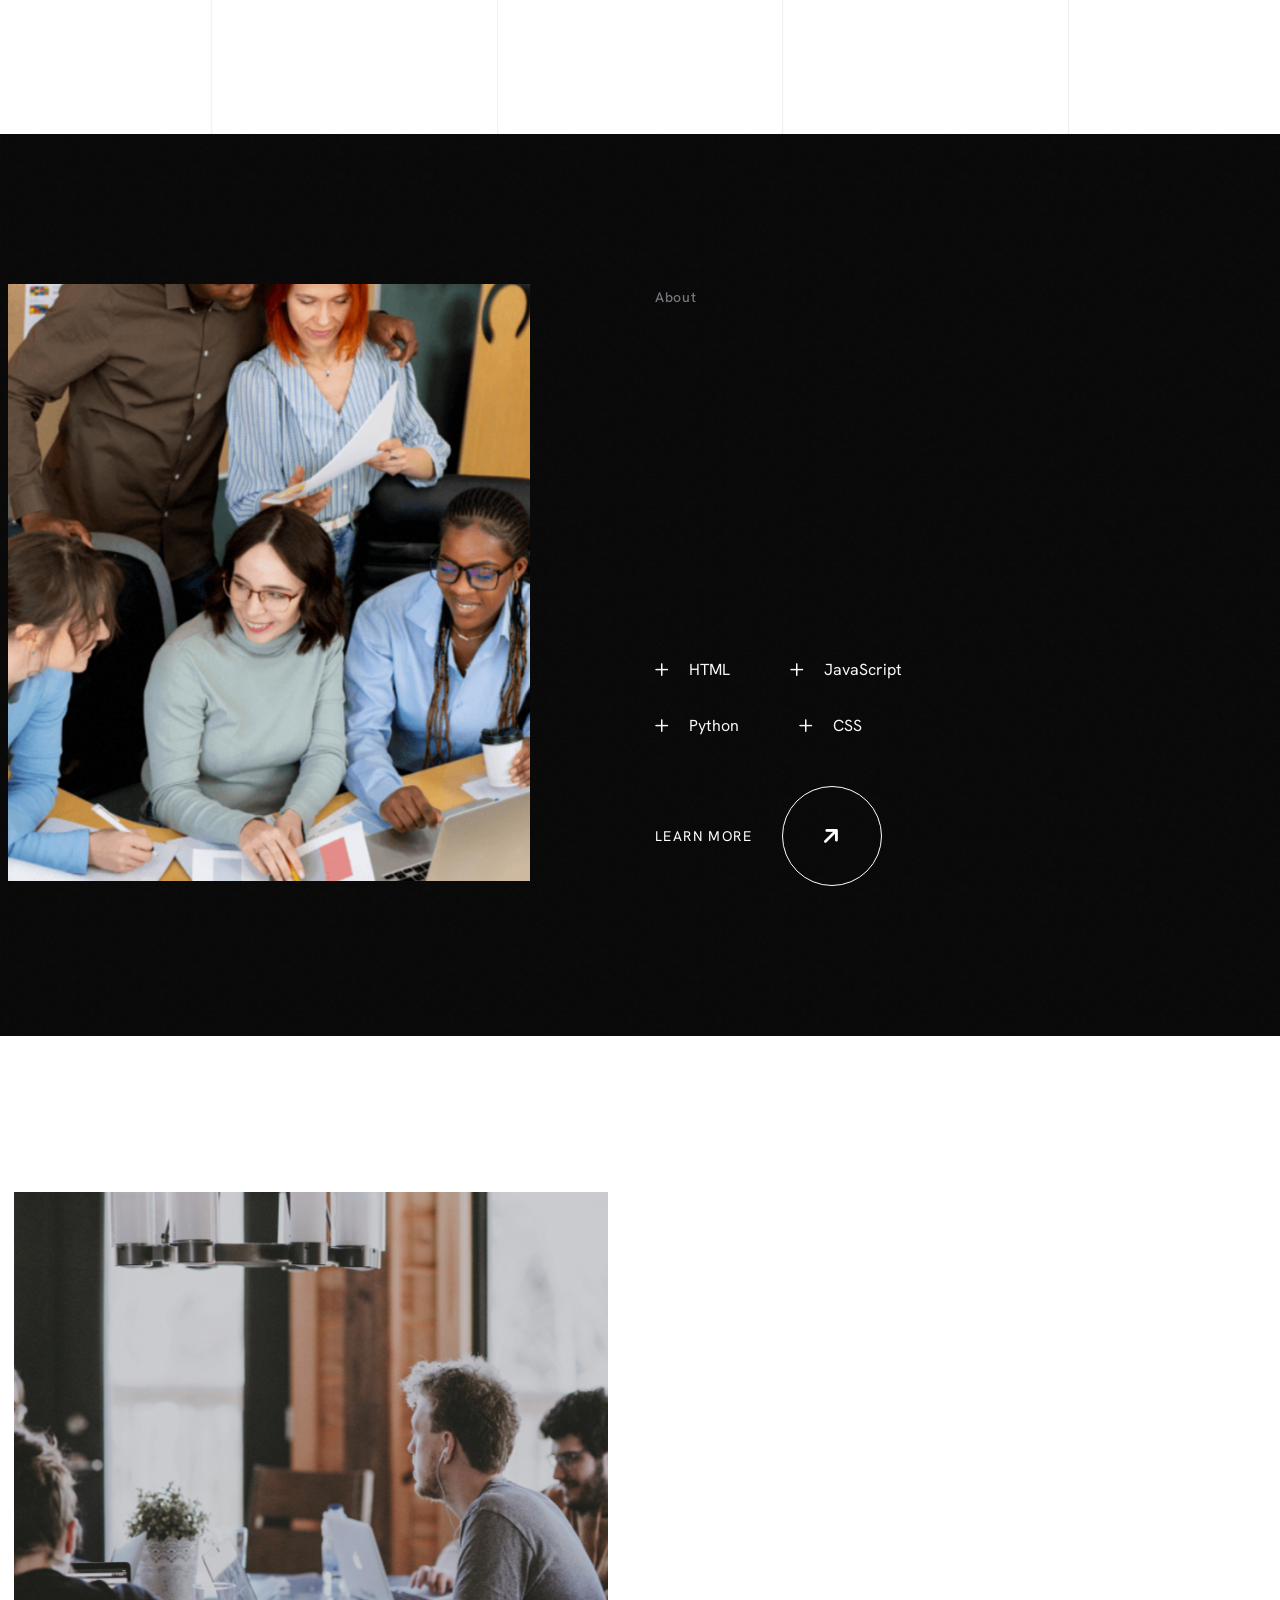
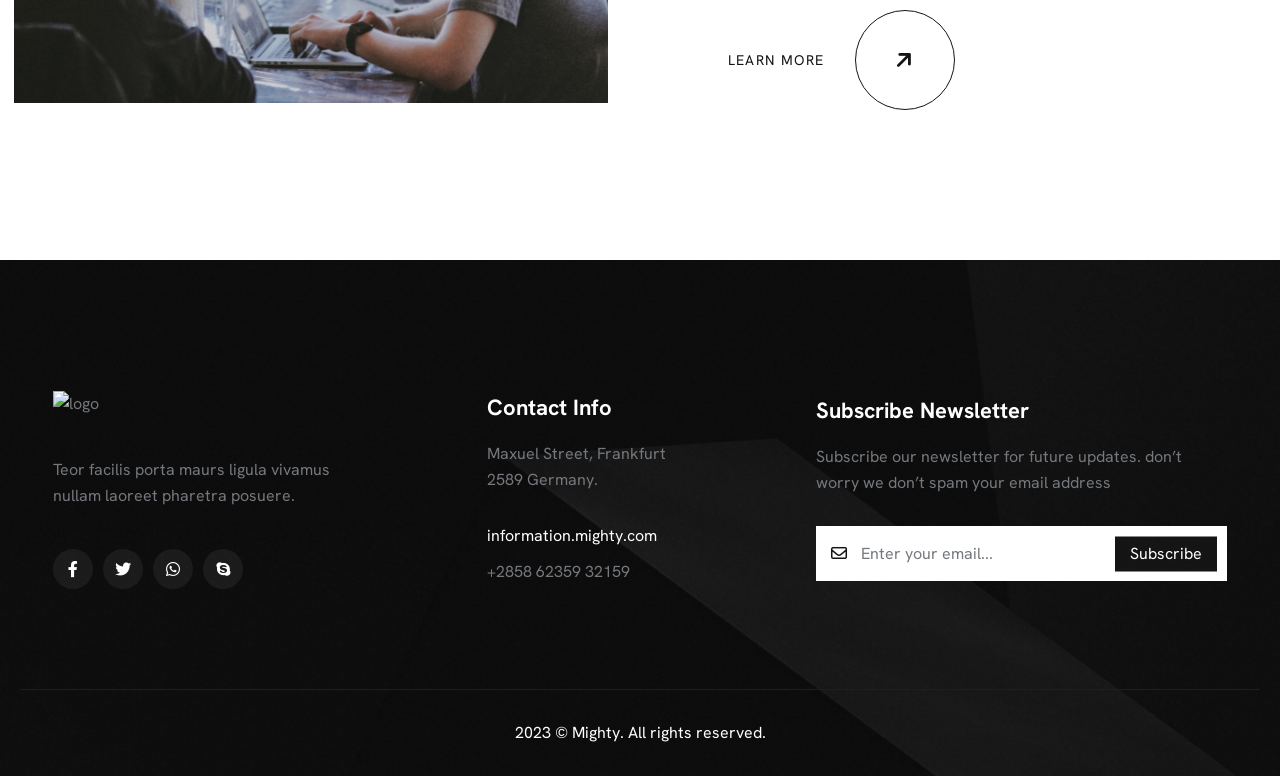
==== commit 0bcdd24f: "update files" ====
--- a/about-style.html
+++ b/about-style.html
@@ -6,7 +6,7 @@
     <meta name="viewport" content="width=device-width, initial-scale=1.0">
     <meta name="theme-style-mode" content="1">
     <link rel="shortcut icon" type="image/x-icon" href="assets/images/fav.png">
-    <title>Mighty - Creative Portfolio Template</title>
+    <title>AxeTech-Africa - Your needs our expertise</title>
     <link rel="stylesheet" href="assets/css/plugins/fontawesome-6.css">
     <link rel="stylesheet" href="assets/css/plugins/swiper.min.css">
     <link rel="stylesheet" href="assets/css/vendor/metismenu.css">
@@ -25,14 +25,14 @@
                 <div class="col-lg-12">
                     <div class="header-top-two">
                         <div class="left">
-                            <p>Welcome To Professional Product Showcase</p>
+                            <p>Welcome To AxeTech-Africa</p>
                         </div>
                         <div class="right">
                             <div class="male">
-                                <a href="mailto:webmaster@example.com">info@mighty-case.com</a>
+                                <a href="axetecha@gmail.com">axetecha@gmail.com</a>
                             </div>
                             <div class="number">
-                                <a href="tel:+4733378901">+258-3621.23686</a>
+                                <a href="tel:+254705468841">+254-705-468-841</a>
                             </div>
                         </div>
                     </div>
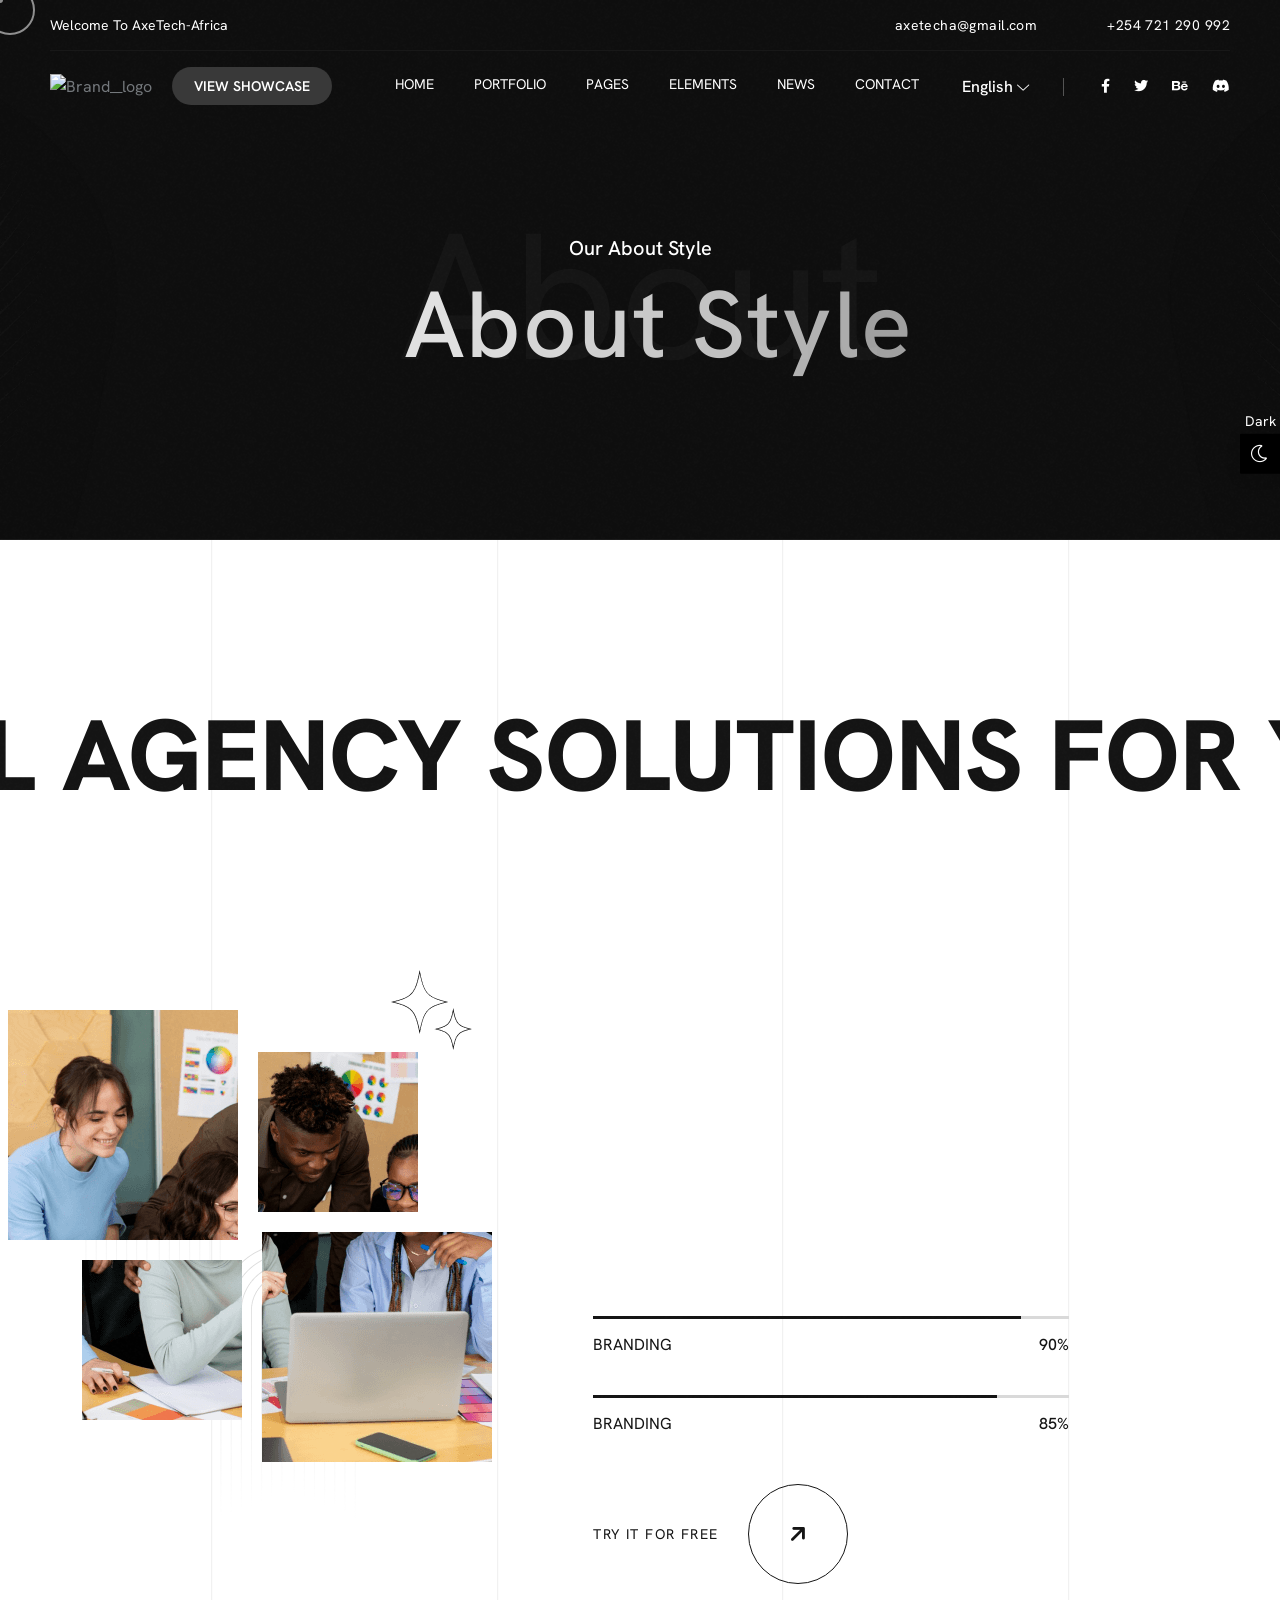
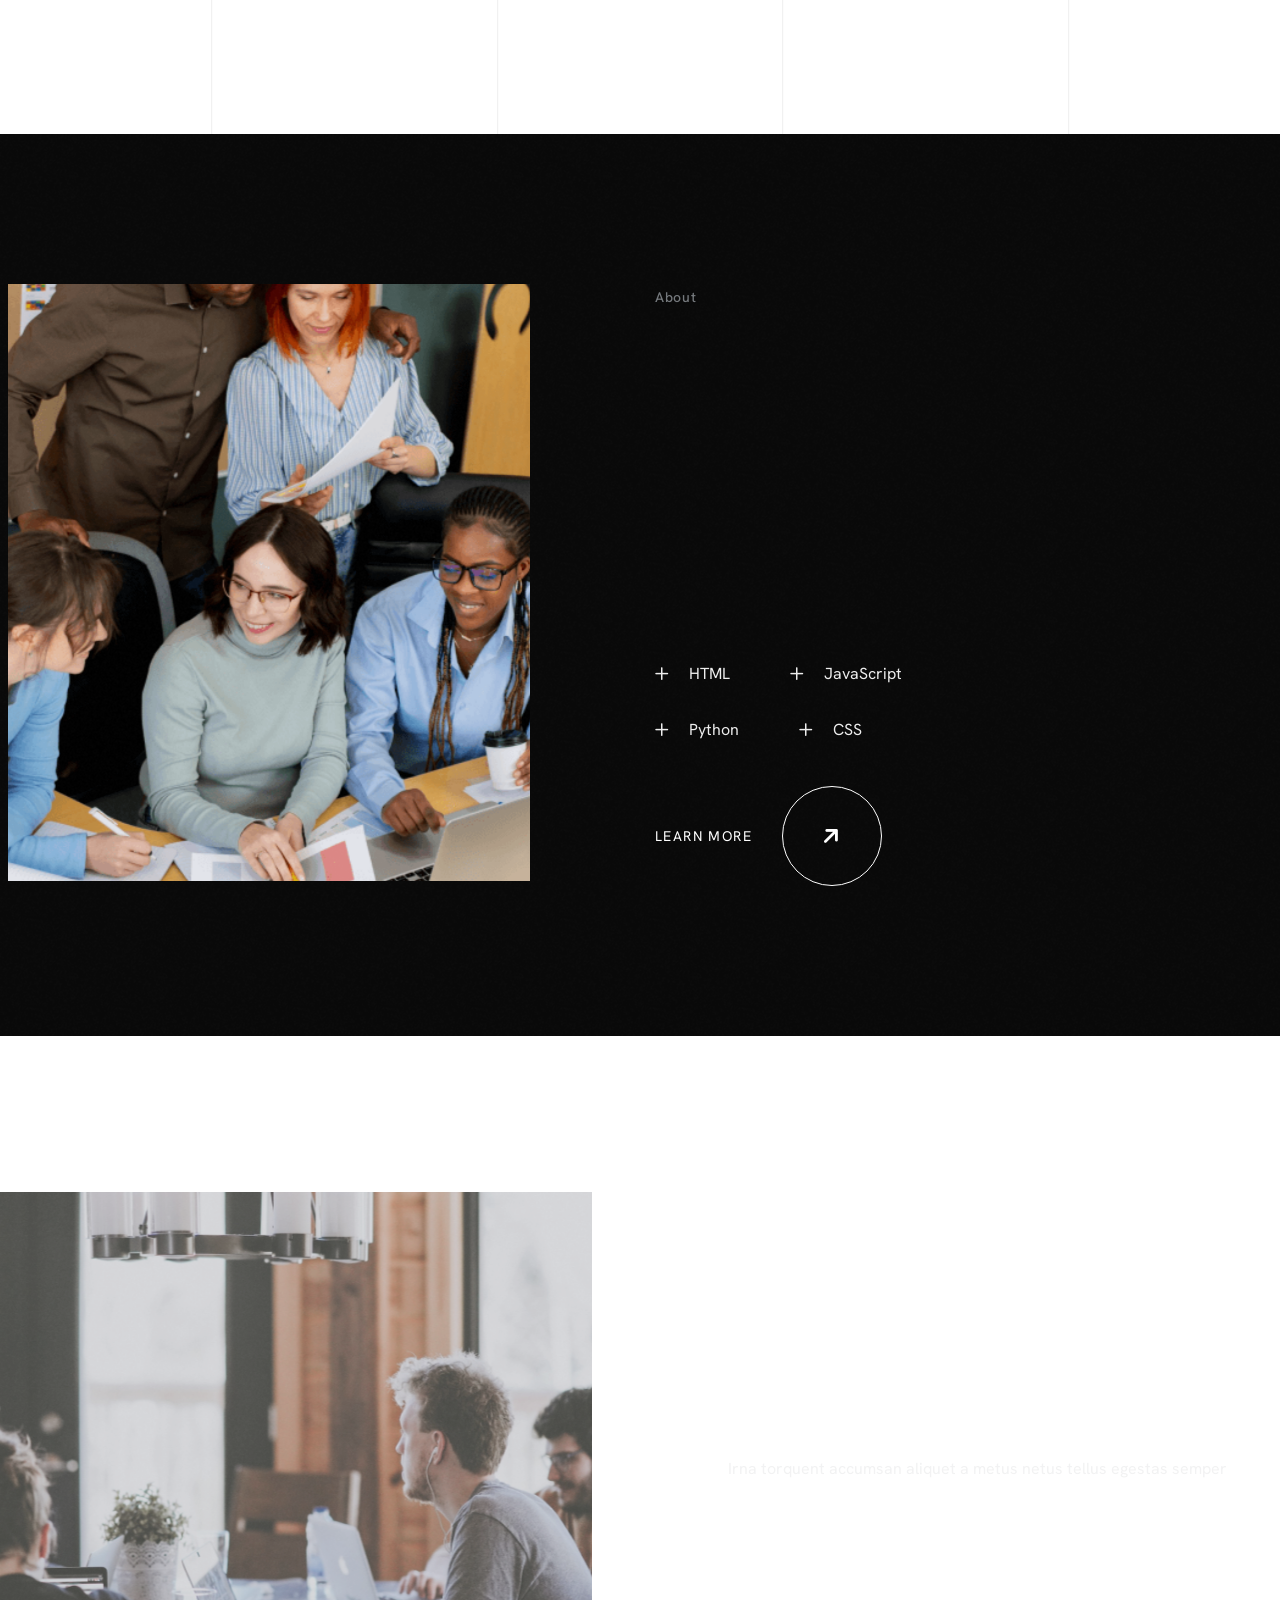
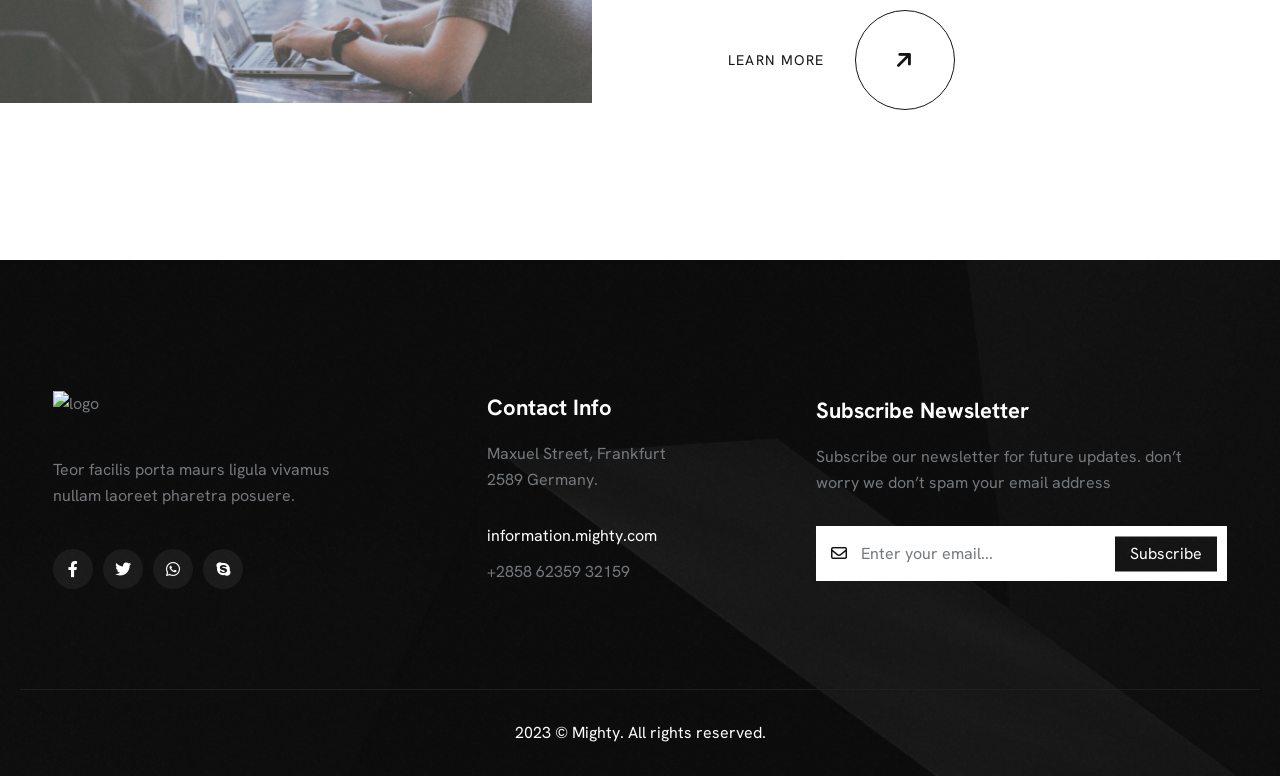
==== commit 7f29877c: "update files" ====
--- a/about-style.html
+++ b/about-style.html
@@ -32,7 +32,7 @@
                                 <a href="axetecha@gmail.com">axetecha@gmail.com</a>
                             </div>
                             <div class="number">
-                                <a href="tel:+254705468841">+254-705-468-841</a>
+                                <a href="tel:+254705468841">+254 721 290 992</a>
                             </div>
                         </div>
                     </div>
--- a/assets/css/style.css
+++ b/assets/css/style.css
@@ -29342,10 +29342,17 @@
   display: none;
 }
 
+
 .header-three .logo-area {
   display: block;
 }
 .header-three .logo-area-white {
   display: none;
 }
+
+.logo {
+  width: 400px;  /* Adjust to the desired size */
+  height: auto;  /* Maintain aspect ratio */
+}
+
 /*# sourceMappingURL=../maps/style.css.map */
